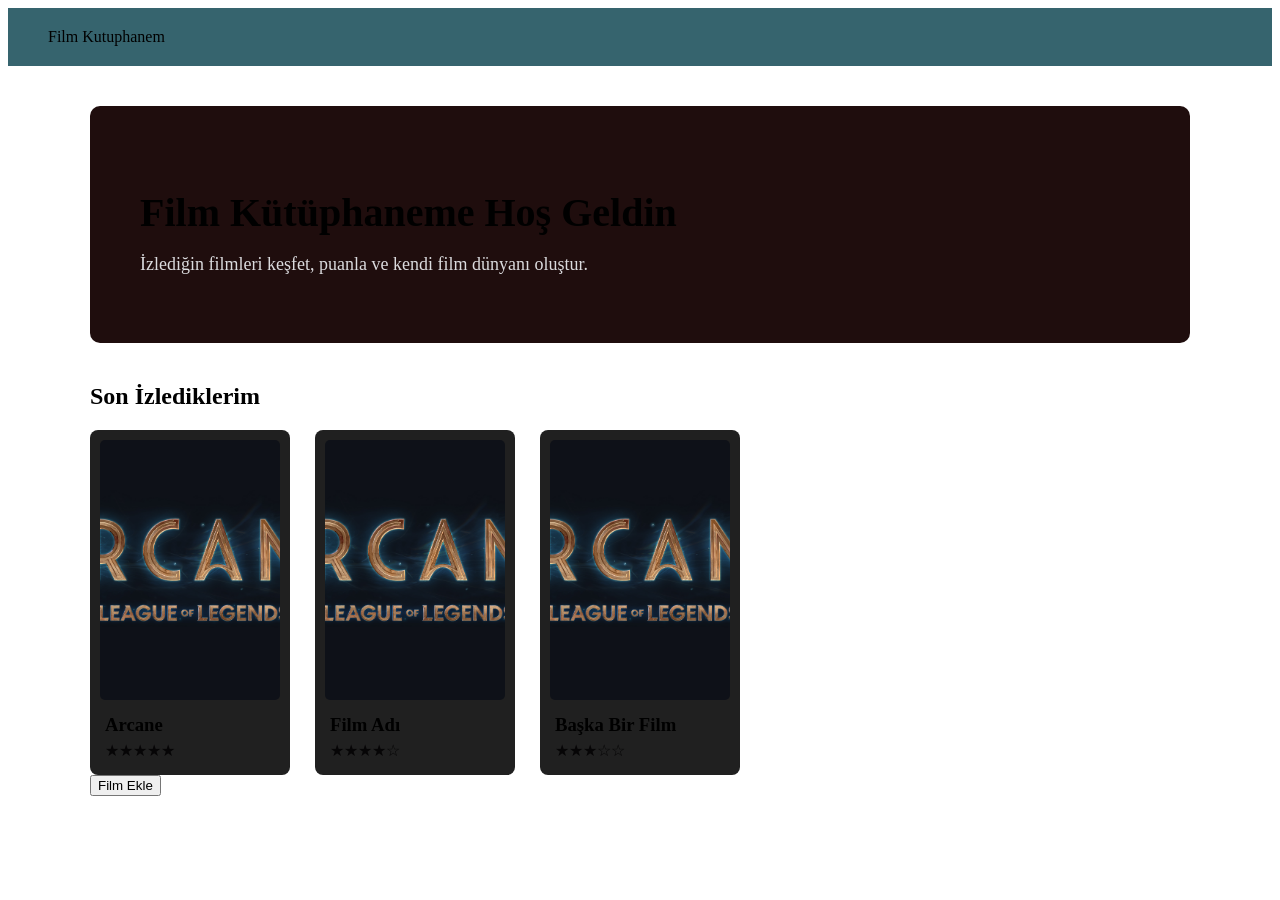
==== filmler.html @ 320d1b97 "Add files via upload" ====
<!DOCTYPE html>
<html lang="en">

<head>
    <meta charset="UTF-8">
    <meta name="viewport" content="width=device-width, initial-scale=1.0">
    <meta name="referrer" content="always">
    <link rel="icon" type="image/png" href="/Images/arcane.jpg">
    <link rel="stylesheet" href="style.css">
    <title>Film Kutuphanem</title>
  
</head>

<body>
    <nav>

        <div>Film Kutuphanem</div>
        <br>
        <div>
          
            
          

        </div>
    </nav>

</body>

    


<main> 
 
    <section class="hero"> 
        <h1>Film Kütüphaneme Hoş Geldin</h1> 
        <p>İzlediğin filmleri keşfet, puanla ve kendi film dünyanı oluştur.</p> 
    </section> 
 
    <section class="films"> 
        <h2>Son İzlediklerim</h2> 

        <div id="filmList"></div>
       
 
        <div class="film-container"> 
 
            <div class="film-card"> 
                <img src="/Images/arcane.jpg" alt="Film"> 
                <h3>Arcane</h3> 
                <p>★★★★★</p> 
            </div> 
           
 
            <div class="film-card"> 
                <img src="/Images/arcane.jpg" alt="Film"> 
                <h3>Film Adı</h3> 
                <p>★★★★☆</p> 
            </div> 
 
            <div class="film-card"> 
                <img src="/Images/arcane.jpg" alt="Film"> 
                <h3>Başka Bir Film</h3> 
                <p>★★★☆☆</p> 
            </div> 
 
        </div> 
    </section> 
 <button id="filmButton">Film Ekle</button>
 
</main>
 <script src="script.js"></script>
</body> </html>
---- style.css ----
nav {
    display: flex;
    align-items: center;
    justify-content: space-between;
    padding: 20px 40px;
    background-color: #36646e;
}

nav a {
    color: rgb(230, 225, 225);
    text-decoration: none;
    margin-left: 25px;
}


/* ANA SAYFA */

.screen{
   width: 80%;
    margin: 0 auto;
    background-color: #222;
    text-align: 10;
   
}


main {
    max-width: 1100px;
    margin: auto;
    padding: 40px;
}

.hero {
    background-color: #1f0d0d;
    padding: 50px;
    border-radius: 10px;
    margin-bottom: 40px;
}

.hero h1 {
    font-size: 40px;
    margin-bottom: 15px;
}

.hero p {
    color: #dbdbde;
    font-size: 18px;
}


/* FİLMLER */

.film-container {
    display: flex;
    gap: 25px;
    flex-wrap: wrap;
}

.film-card {
    width: 180px;
    background-color: #202020;
    padding: 10px;
    border-radius: 8px;
}

.film-card img {
    width: 100%;
    height: 260px;
    object-fit: cover;
    border-radius: 5px;
}

.film-card h3 {
    margin: 10px 5px 5px;
}

.film-card p {
    margin: 5px;
    color: #060506;
}
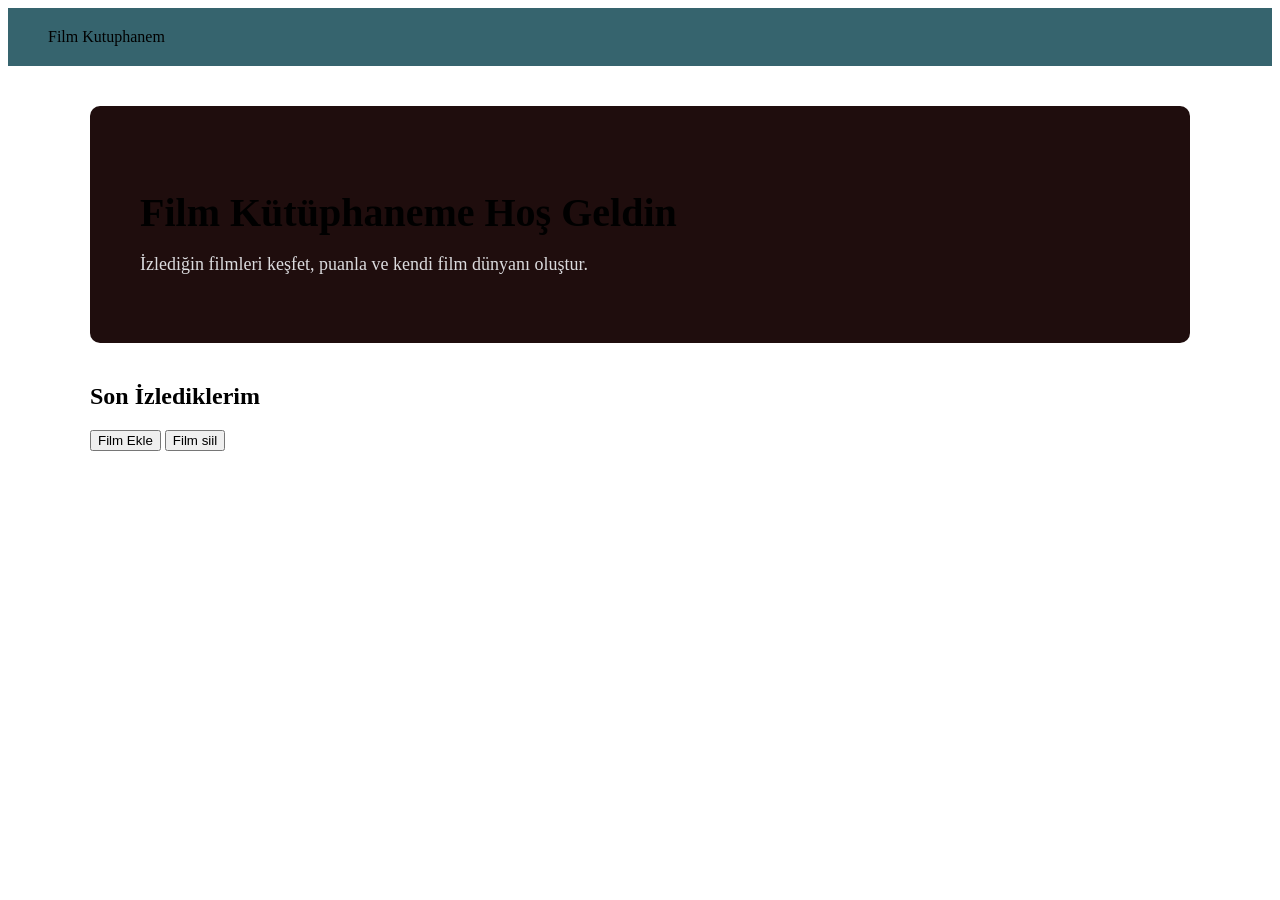
==== commit 11f25b5f: "Add files via upload" ====
--- a/filmler.html
+++ b/filmler.html
@@ -24,11 +24,6 @@
         </div>
     </nav>
 
-</body>
-
-    
-
-
 <main> 
  
     <section class="hero"> 
@@ -39,34 +34,19 @@
     <section class="films"> 
         <h2>Son İzlediklerim</h2> 
 
-        <div id="filmList"></div>
+        <div id="filmList" class="film-container"></div>
        
  
-        <div class="film-container"> 
+        
  
-            <div class="film-card"> 
-                <img src="/Images/arcane.jpg" alt="Film"> 
-                <h3>Arcane</h3> 
-                <p>★★★★★</p> 
-            </div> 
-           
- 
-            <div class="film-card"> 
-                <img src="/Images/arcane.jpg" alt="Film"> 
-                <h3>Film Adı</h3> 
-                <p>★★★★☆</p> 
-            </div> 
- 
-            <div class="film-card"> 
-                <img src="/Images/arcane.jpg" alt="Film"> 
-                <h3>Başka Bir Film</h3> 
-                <p>★★★☆☆</p> 
-            </div> 
- 
-        </div> 
+            
+
     </section> 
  <button id="filmButton">Film Ekle</button>
+ <button id="silmeButton">Film siil</button>
+ 
  
 </main>
  <script src="script.js"></script>
-</body> </html>
+</body>
+</html>
